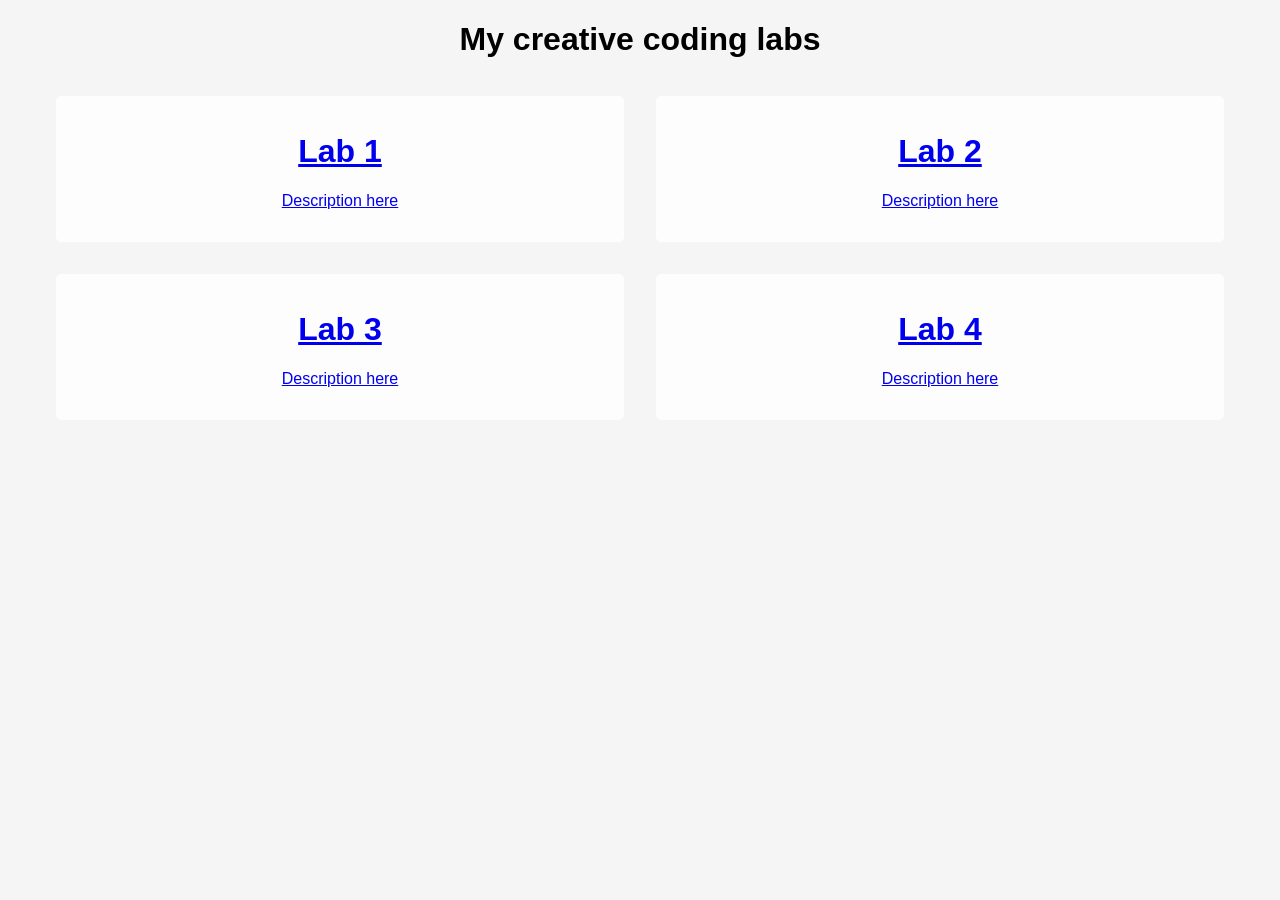
==== index.html @ 5e50f667 "Add homepage files" ====
<!DOCTYPE html>
<html lang="en">

<head>
    <meta charset="UTF-8">
    <meta name="viewport" content="width=device-width, initial-scale=1.0">
    <title>Document</title>
    <link rel="stylesheet" type="text/css" href="./style.css">
</head>

<body>
    <div class="container">
        <h1>My creative coding labs</h1>
        <div class="lab-container">
            <a href="./start Lab01/index.html">
                <div>
                    <h1>Lab 1</h1>
                    <p>Description here</p>
                </div>
            </a>
            <a href="./start lab02/index.html">
                <div>
                    <h1>Lab 2</h1>
                    <p>Description here</p>
                </div>
            </a>
            <a href="./start lab03/index.html">
                <div>
                    <h1>Lab 3</h1>
                    <p>Description here</p>
                </div>
            </a>
            <a href="./start lab04/index.html">
                <div>
                    <h1>Lab 4</h1>
                    <p>Description here</p>
                </div>
            </a>
        </div>
    </div>

</body>

</html>
---- style.css ----
html,body{
    margin: 0;
    padding: 0;
    font-family: 'Roboto', sans-serif;
    background-color: #f5f5f5;
}

.container{
    display:flex;
    flex-direction:column;
    align-items:center;
    width: 1200px;
    margin: 0 auto;
    justify-content: center;
}

.lab-container{
    display:flex;
    justify-content:space-between;
    align-items:center;
    flex-wrap:wrap;
    width: 100%;
}

.lab-container a{
    display:flex;
    justify-content: center;
    text-align:center;
    width: 50%;
}

.lab-container a:hover{
    transform:scale(1.05);
    transition: transform linear 0.1s;
}

.lab-container div{
    background: rgba(255, 255, 255, 0.8);
    padding: 1rem;
    margin: 1rem;
    border-radius: 5px;
    width: 100%;
}
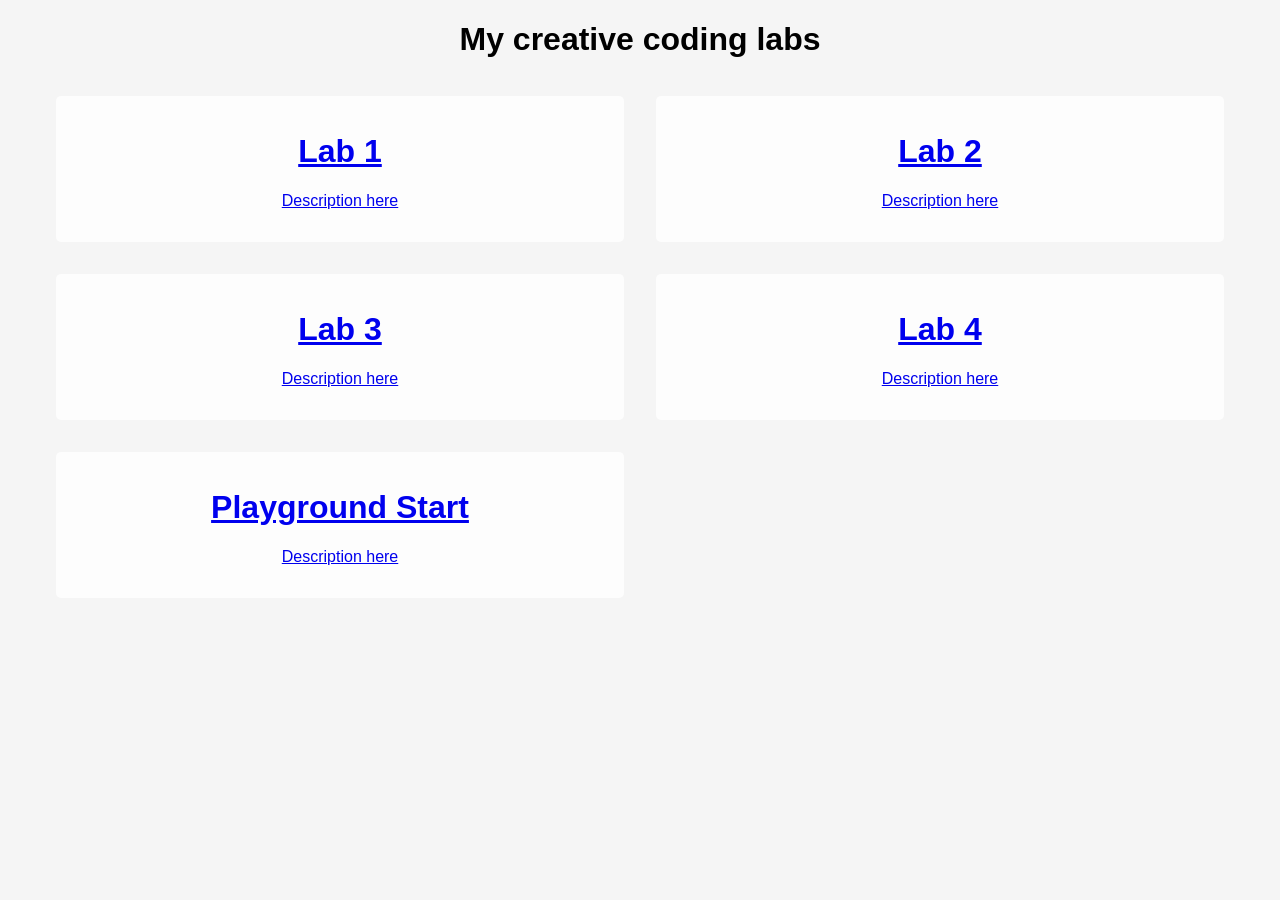
==== commit 7410b14f: "stacked and cluster example added" ====
--- a/index.html
+++ b/index.html
@@ -36,6 +36,12 @@
                     <p>Description here</p>
                 </div>
             </a>
+            <a href="./start Playground Start/index.html">
+                <div>
+                    <h1>Playground Start </h1>
+                    <p>Description here</p>
+                </div>
+            </a>
         </div>
     </div>
 
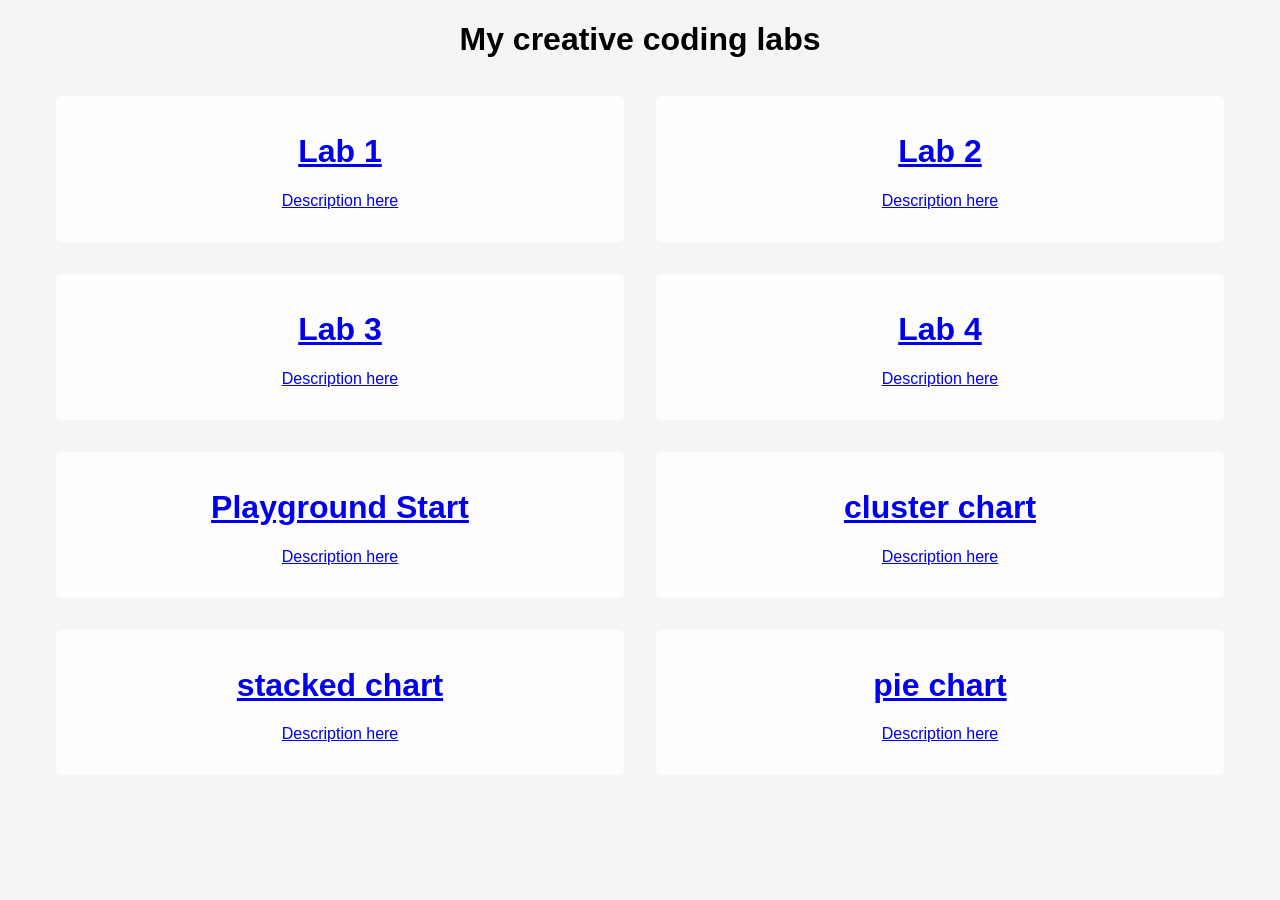
==== commit 58220902: "added pie chart, fixed issues with accessing charts and added csv file for CA" ====
--- a/index.html
+++ b/index.html
@@ -36,9 +36,27 @@
                     <p>Description here</p>
                 </div>
             </a>
-            <a href="./start Playground Start/index.html">
+            <a href="./Playground_Start/index.html">
                 <div>
                     <h1>Playground Start </h1>
+                    <p>Description here</p>
+                </div>
+            </a>
+            <a href="./cluster/index.html">
+                <div>
+                    <h1>cluster chart</h1>
+                    <p>Description here</p>
+                </div>
+            </a>
+            <a href="./stacked/index.html">
+                <div>
+                    <h1>stacked chart</h1>
+                    <p>Description here</p>
+                </div>
+            </a>
+            <a href="./pie_chart/index.html">
+                <div>
+                    <h1>pie chart</h1>
                     <p>Description here</p>
                 </div>
             </a>
